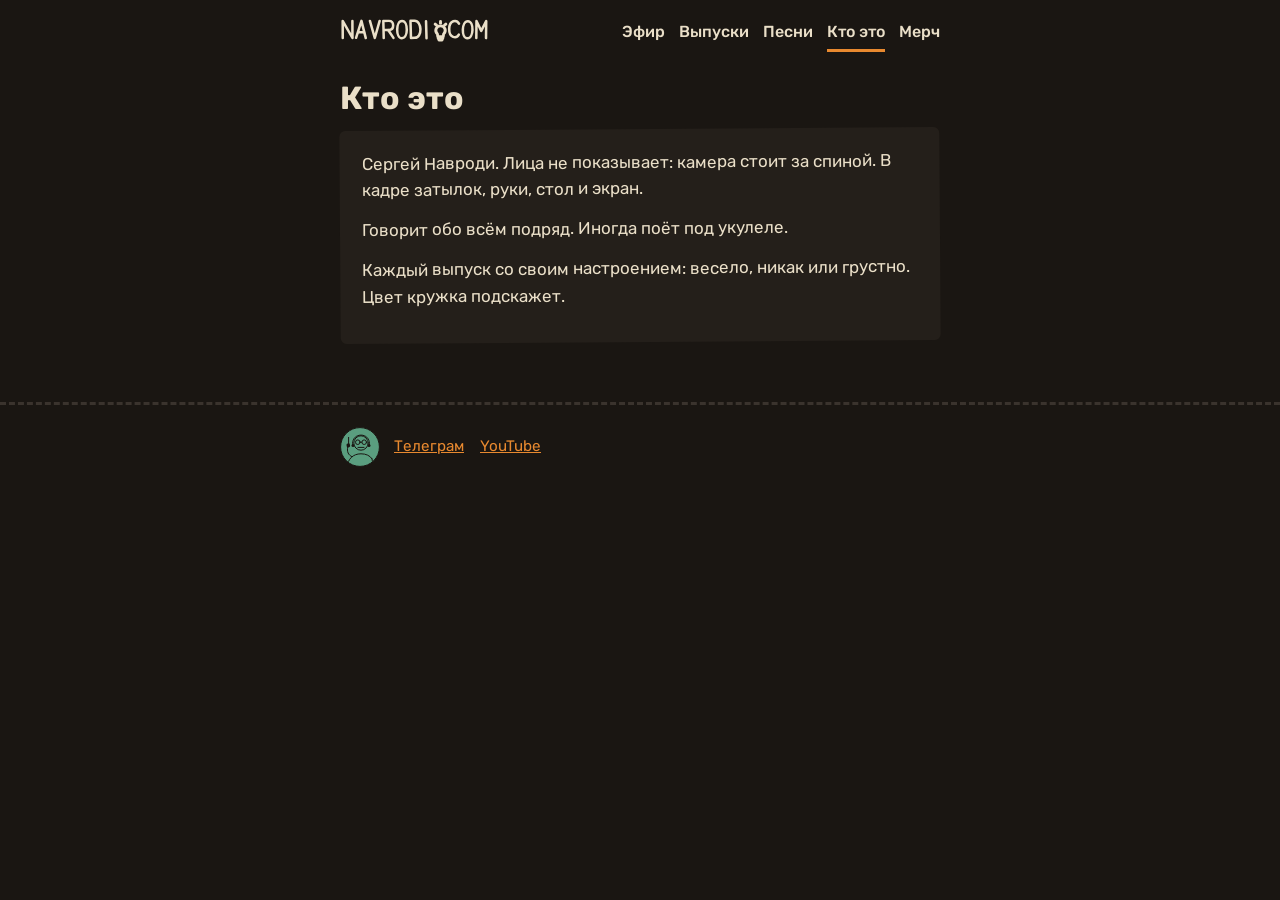
==== kto.html @ 8d1fb1e5 "Add files via upload" ====
<!DOCTYPE html>
<html lang="ru">
<head>
<meta charset="utf-8">
<meta name="viewport" content="width=device-width,initial-scale=1">
<title>Кто это — Навроди</title>
<meta name="description" content="Кто такой Сергей Навроди.">
<link rel="icon" href="favicon.svg" type="image/svg+xml">
<link rel="preconnect" href="https://fonts.googleapis.com"><link rel="preconnect" href="https://fonts.gstatic.com" crossorigin>
<link href="https://fonts.googleapis.com/css2?family=Rubik:wght@400;500;700&display=swap" rel="stylesheet">
<link rel="stylesheet" href="site.css">
</head>
<body class="kto" data-page="kto" data-root="">
<header id="shapka"></header>
<main class="wrap">
<h1>Кто это</h1>
<div class="text"><p>Сергей Навроди. Лица не показывает: камера стоит за спиной. В кадре затылок, руки, стол и экран.</p><p>Говорит обо всём подряд. Иногда поёт под укулеле.</p><p>Каждый выпуск со своим настроением: весело, никак или грустно. Цвет кружка подскажет.</p></div>
</main>
<footer id="podval"></footer>
<script src="site.js"></script>
</body>
</html>
---- site.css ----
/* Навроди: чёрный, оранжевый, приглушённый зелёный, кирпичный, кремовый */
:root{
  --bg:#1a1612; --bg2:#241f1a; --orange:#e8892f; --green:#5a9e7f; --brick:#c4573a;
  --cream:#eadfc8; --ink:#1a1612; --muted:#a2957f;
}
*{box-sizing:border-box}
body{margin:0;background:var(--bg);color:var(--cream);font:17px/1.55 "Rubik",system-ui,sans-serif}
a{color:var(--orange)}
a:focus-visible{outline:3px solid var(--orange);outline-offset:3px;border-radius:6px}
.wrap{max-width:640px;margin:0 auto;padding:0 20px}
h1,h2,h3{font-weight:700;line-height:1.15;margin:0}
h1{font-size:2rem;margin:28px 0 .4em}
h2{font-size:1.5rem;margin:40px 0 14px}

/* шапка */
#shapka{display:flex;align-items:center;justify-content:space-between;gap:12px;flex-wrap:wrap;max-width:640px;margin:0 auto;padding:16px 20px 0}
#shapka nav{display:flex;flex-wrap:wrap;gap:4px 14px}
#shapka nav a{color:var(--cream);text-decoration:none;font-weight:500;font-size:1rem;padding:4px 0;border-bottom:3px solid transparent}
#shapka nav a[aria-current="page"]{border-bottom-color:var(--orange)}
#shapka nav a:hover{color:var(--orange)}
.glavnaya #shapka .home{visibility:hidden;width:0}

/* главный экран */
#hero{text-align:center;padding:30px 0 8px}
.hero-pic{position:relative;display:inline-block}
.hero-pic .mic{position:absolute;right:-46px;bottom:-6px}
.hero-mark{display:block;margin:26px auto 0;max-width:62%}

/* кнопки-плашки */
#knopki{display:grid;gap:18px;margin:36px 0 10px}
.plate{display:block;padding:14px 18px;border:4px solid var(--ink);outline:3px solid var(--cream);outline-offset:2px;border-radius:14px;
  box-shadow:7px 7px 0 #000;color:var(--ink);text-decoration:none}
.plate b{display:block;font-size:1.6rem;line-height:1.1}
.plate span{font-size:.95rem}
.plate.t1{background:var(--orange);transform:rotate(-1.2deg)}
.plate.t2{background:var(--green);transform:rotate(.8deg)}
.plate:hover{transform:rotate(0) translate(2px,2px);box-shadow:5px 5px 0 #000}
.soon{cursor:default}

/* карточки выпусков и песен */
.ep{display:flex;gap:14px;align-items:flex-start;background:var(--cream);color:var(--ink);padding:14px 16px;border-radius:4px;margin:0 0 16px;
  box-shadow:0 8px 14px -10px #000}
.ep:nth-child(odd){transform:rotate(-.5deg)} .ep:nth-child(even){transform:rotate(.6deg)}
.ep .stick{flex:none}
.ep h3{font-size:1.2rem}
.ep-meta{margin:0 0 2px;color:#6b604f;font-size:.9rem}
.ep-links{display:flex;flex-wrap:wrap;gap:8px;margin-top:10px}
.mini{font-size:.9rem;font-weight:500;text-decoration:none;color:var(--ink);padding:5px 12px;border:2px solid var(--ink);border-radius:20px}
.mini.tg{background:var(--orange)} .mini.yt{background:var(--green)}
.empty{color:var(--muted)}

/* текстовые страницы */
.text{background:var(--bg2);padding:20px 22px;border-radius:6px;transform:rotate(-.4deg)}
.text p{margin:0 0 .8em}
.legend{display:flex;flex-wrap:wrap;gap:14px;color:var(--muted);font-size:.95rem;margin:6px 0 20px}
.legend span{display:flex;align-items:center;gap:8px}

/* подвал */
#podval{margin-top:60px;border-top:3px dashed #3a332d;padding:22px 0 36px;color:var(--muted);font-size:.95rem}
#podval .wrap{display:flex;align-items:center;gap:14px}
#podval a{margin-right:12px}

@media (prefers-reduced-motion:reduce){.plate{transition:none}}
.plate.t3{background:#c4573a;transform:rotate(-.6deg)}
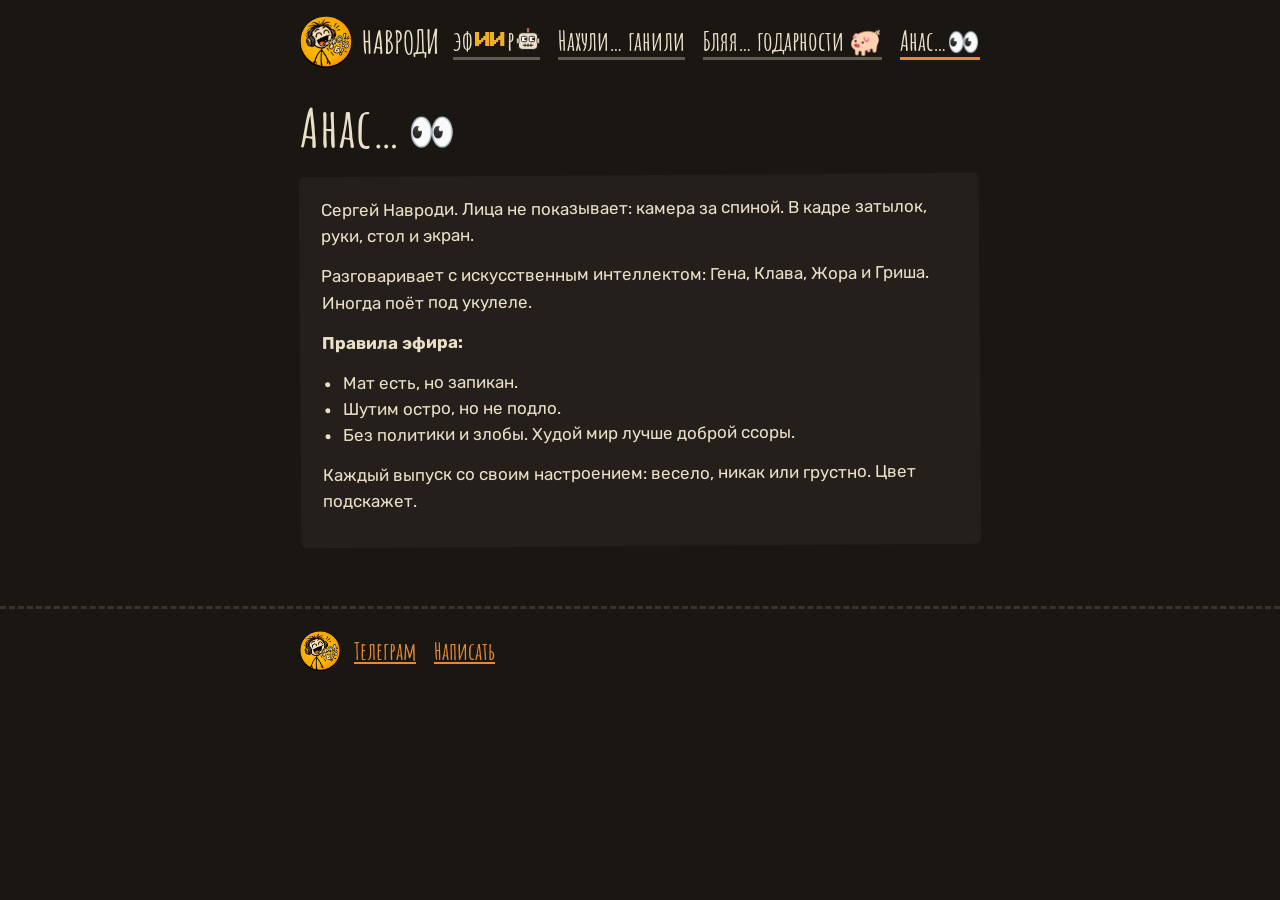
==== commit 18e01cb0: "Add files via upload" ====
--- a/kto.html
+++ b/kto.html
@@ -3,18 +3,22 @@
 <head>
 <meta charset="utf-8">
 <meta name="viewport" content="width=device-width,initial-scale=1">
-<title>Кто это — Навроди</title>
-<meta name="description" content="Кто такой Сергей Навроди.">
-<link rel="icon" href="favicon.svg" type="image/svg+xml">
+<title>Анас… — Навроди</title>
+<meta name="description" content="Анас… Кто мы и что тут происходит.">
+<link rel="icon" href="favicon.png" type="image/png">
 <link rel="preconnect" href="https://fonts.googleapis.com"><link rel="preconnect" href="https://fonts.gstatic.com" crossorigin>
-<link href="https://fonts.googleapis.com/css2?family=Rubik:wght@400;500;700&display=swap" rel="stylesheet">
+<link href="https://fonts.googleapis.com/css2?family=Amatic+SC:wght@700&family=Rubik:wght@400;500;700;800&display=swap" rel="stylesheet">
 <link rel="stylesheet" href="site.css">
 </head>
-<body class="kto" data-page="kto" data-root="">
+<body class="kto" data-page="kto">
 <header id="shapka"></header>
 <main class="wrap">
-<h1>Кто это</h1>
-<div class="text"><p>Сергей Навроди. Лица не показывает: камера стоит за спиной. В кадре затылок, руки, стол и экран.</p><p>Говорит обо всём подряд. Иногда поёт под укулеле.</p><p>Каждый выпуск со своим настроением: весело, никак или грустно. Цвет кружка подскажет.</p></div>
+<h1>Анас…<span class="emo">👀</span></h1>
+<div class="text"><p>Сергей Навроди. Лица не показывает: камера за спиной. В кадре затылок, руки, стол и экран.</p>
+<p>Разговаривает с искусственным интеллектом: Гена, Клава, Жора и Гриша. Иногда поёт под укулеле.</p>
+<p><b>Правила эфира:</b></p>
+<ul><li>Мат есть, но запикан.</li><li>Шутим остро, но не подло.</li><li>Без политики и злобы. Худой мир лучше доброй ссоры.</li></ul>
+<p>Каждый выпуск со своим настроением: весело, никак или грустно. Цвет подскажет.</p></div>
 </main>
 <footer id="podval"></footer>
 <script src="site.js"></script>
--- a/site.css
+++ b/site.css
@@ -1,49 +1,94 @@
-/* Навроди: чёрный, оранжевый, приглушённый зелёный, кирпичный, кремовый */
+/* пиксельный шрифт для «И-И» (Press Start 2P, лежит рядом с сайтом) */
+@font-face{font-family:"Pixel";src:url(pixel-cyr.woff2) format("woff2");unicode-range:U+0301,U+0400-045F,U+0490-0491,U+04B0-04B1,U+2116;font-display:swap}
+@font-face{font-family:"Pixel";src:url(pixel-lat.woff2) format("woff2");unicode-range:U+0000-00FF;font-display:swap}
+/* Навроди: чёрный, оранжевый, жёлтый, приглушённый зелёный, кирпичный, кремовый */
 :root{
-  --bg:#1a1612; --bg2:#241f1a; --orange:#e8892f; --green:#5a9e7f; --brick:#c4573a;
+  --bg:#1a1612; --bg2:#241f1a; --orange:#e8892f; --yellow:#f2b01e; --green:#5a9e7f; --brick:#c4573a;
   --cream:#eadfc8; --ink:#1a1612; --muted:#a2957f;
 }
 *{box-sizing:border-box}
 body{margin:0;background:var(--bg);color:var(--cream);font:17px/1.55 "Rubik",system-ui,sans-serif}
 a{color:var(--orange)}
 a:focus-visible{outline:3px solid var(--orange);outline-offset:3px;border-radius:6px}
-.wrap{max-width:640px;margin:0 auto;padding:0 20px}
+.wrap{max-width:720px;margin:0 auto;padding:0 20px}
 h1,h2,h3{font-weight:700;line-height:1.15;margin:0}
-h1{font-size:2rem;margin:28px 0 .4em}
-h2{font-size:1.5rem;margin:40px 0 14px}
+h1{font-family:"Amatic SC",cursive;font-size:3.4rem;letter-spacing:1px;margin:28px 0 .3em}
+h2{font-family:"Amatic SC",cursive;font-size:2.6rem;margin:44px 0 14px}
 
-/* шапка */
-#shapka{display:flex;align-items:center;justify-content:space-between;gap:12px;flex-wrap:wrap;max-width:640px;margin:0 auto;padding:16px 20px 0}
-#shapka nav{display:flex;flex-wrap:wrap;gap:4px 14px}
-#shapka nav a{color:var(--cream);text-decoration:none;font-weight:500;font-size:1rem;padding:4px 0;border-bottom:3px solid transparent}
+/* шапка-меню */
+#shapka{display:flex;align-items:center;justify-content:space-between;gap:12px;flex-wrap:wrap;max-width:720px;margin:0 auto;padding:16px 20px 0}
+#shapka .home{display:flex;align-items:center;gap:10px;text-decoration:none;color:var(--cream);font-family:"Amatic SC",cursive;font-weight:700;font-size:2rem}
+#shapka .home img{border-radius:50%}
+#shapka nav{display:flex;flex-wrap:wrap;gap:8px 18px}
+#shapka nav a{color:var(--cream);text-decoration:none;font-family:"Amatic SC",cursive;font-weight:700;font-size:1.65rem;line-height:1.1;padding:2px 0;border-bottom:3px solid rgba(234,223,200,.35);display:inline-flex;align-items:center;gap:2px;white-space:nowrap}
+#shapka nav .robot{vertical-align:middle}
 #shapka nav a[aria-current="page"]{border-bottom-color:var(--orange)}
 #shapka nav a:hover{color:var(--orange)}
-.glavnaya #shapka .home{visibility:hidden;width:0}
+.glavnaya #shapka .home span{display:none}
 
-/* главный экран */
-#hero{text-align:center;padding:30px 0 8px}
-.hero-pic{position:relative;display:inline-block}
-.hero-pic .mic{position:absolute;right:-46px;bottom:-6px}
-.hero-mark{display:block;margin:26px auto 0;max-width:62%}
+/* баннер: доски лесенкой */
+#hero{padding:26px 0 8px;text-align:center}
+.banner{font-family:"Amatic SC",cursive;font-weight:700;text-align:left;margin:0 auto;max-width:680px}
+.b-top{display:flex;align-items:center;gap:22px;flex-wrap:wrap}
+.b-name{font-size:clamp(2.6rem,9vw,4.4rem);line-height:1;letter-spacing:3px}
+.stamp{font-family:"Rubik",sans-serif;font-weight:800;color:var(--brick);border:5px solid var(--brick);outline:2px solid var(--brick);outline-offset:5px;
+  padding:4px 14px;font-size:clamp(1rem,3.4vw,1.5rem);letter-spacing:3px;transform:rotate(-6deg);white-space:nowrap}
+.boards{position:relative;height:clamp(190px,40vw,280px);margin:18px 0 6px}
+.board{position:absolute;display:block;text-align:center;color:var(--ink);font-size:clamp(3.2rem,13vw,6.4rem);line-height:1;padding:.12em .7em 0;
+  background-image:repeating-linear-gradient(178deg,rgba(0,0,0,.08) 0 3px,transparent 3px 22px),repeating-linear-gradient(2deg,rgba(255,255,255,.05) 0 2px,transparent 2px 31px);
+  filter:drop-shadow(0 7px 0 rgba(0,0,0,.45))}
+.board::before,.board::after{content:"";position:absolute;top:50%;width:.16em;height:.16em;margin-top:-.08em;border-radius:50%;background:var(--ink);box-shadow:inset .03em .03em 0 #8a7d6a}
+.board::before{left:5%} .board::after{right:5%}
+.b1{left:0;top:0;width:52%;background-color:var(--orange);transform:rotate(-3deg);z-index:3;
+  clip-path:polygon(1% 6%,30% 0,62% 4%,93% 0,97% 14%,94% 30%,100% 47%,95% 63%,99% 80%,96% 100%,60% 96%,25% 100%,3% 97%,0 78%,4% 58%,0 40%,3% 22%)}
+.b2{left:34%;top:33%;width:40%;background-color:var(--green);transform:rotate(2deg);z-index:2;
+  clip-path:polygon(4% 0,50% 3%,97% 0,100% 20%,96% 38%,100% 58%,97% 76%,100% 97%,55% 100%,2% 96%,0 80%,5% 64%,1% 46%,6% 28%,0 12%)}
+.b3{left:58%;top:62%;width:42%;background-color:var(--brick);color:var(--cream);transform:rotate(-2deg);z-index:1;
+  clip-path:polygon(2% 3%,45% 0,96% 4%,99% 22%,95% 41%,100% 60%,96% 80%,98% 100%,50% 97%,0 100%,3% 84%,0 66%,5% 48%,1% 30%,4% 15%)}
+.b-tag{font-size:clamp(2rem,7vw,3.2rem);line-height:1;margin-top:clamp(40px,8vw,70px);display:flex;align-items:center;gap:10px}
+.b-tag .pod{font-size:.78em}
+.hero-avatar{display:block;width:min(300px,70vw);height:auto;margin:34px auto 0;border-radius:50%}
+.hero-text{max-width:460px;margin:18px auto 0;color:var(--cream)}
 
-/* кнопки-плашки */
-#knopki{display:grid;gap:18px;margin:36px 0 10px}
-.plate{display:block;padding:14px 18px;border:4px solid var(--ink);outline:3px solid var(--cream);outline-offset:2px;border-radius:14px;
-  box-shadow:7px 7px 0 #000;color:var(--ink);text-decoration:none}
-.plate b{display:block;font-size:1.6rem;line-height:1.1}
-.plate span{font-size:.95rem}
-.plate.t1{background:var(--orange);transform:rotate(-1.2deg)}
-.plate.t2{background:var(--green);transform:rotate(.8deg)}
-.plate:hover{transform:rotate(0) translate(2px,2px);box-shadow:5px 5px 0 #000}
+/* кнопки-дощечки, лесенкой, как в шапке */
+#knopki{display:flex;flex-direction:column;align-items:flex-start;gap:20px;margin:40px 0 10px}
+.plate{position:relative;display:inline-block;max-width:100%;padding:10px 46px 12px;color:var(--ink);text-decoration:none;
+  background-image:repeating-linear-gradient(178deg,rgba(0,0,0,.08) 0 3px,transparent 3px 22px),repeating-linear-gradient(2deg,rgba(255,255,255,.05) 0 2px,transparent 2px 31px);
+  clip-path:polygon(1% 8%,30% 0,62% 5%,96% 0,99% 20%,96% 45%,100% 70%,97% 100%,60% 95%,25% 100%,2% 96%,0 72%,3% 45%,0 22%);
+  filter:drop-shadow(0 6px 0 rgba(0,0,0,.45))}
+.plate::before,.plate::after{content:"";position:absolute;top:50%;width:11px;height:11px;margin-top:-5px;border-radius:50%;background:var(--ink);box-shadow:inset 2px 2px 0 #8a7d6a}
+.plate::before{left:16px} .plate::after{right:16px}
+.plate b{display:flex;align-items:center;gap:8px;font-family:"Amatic SC",cursive;font-weight:700;font-size:2.4rem;line-height:1}
+.plate span{display:block;font-size:.9rem}
+.plate.t1{background-color:var(--orange);transform:rotate(-2deg)}
+.plate.t4{background-color:var(--cream);transform:rotate(1.5deg);margin-left:12%}
+.plate.t2{background-color:var(--green);transform:rotate(-1deg);margin-left:24%}
+.plate.t3{background-color:var(--brick);color:var(--cream);transform:rotate(1deg);margin-left:6%}
+.plate:hover{transform:rotate(0) translate(2px,2px)}
 .soon{cursor:default}
+
+/* гости */
+.g-row{display:grid;grid-template-columns:repeat(auto-fill,minmax(150px,1fr));gap:16px}
+.g-h{font-family:"Amatic SC",cursive;font-size:1.9rem;color:var(--muted);margin:10px 0 10px}
+.g-h:not(:first-child){margin-top:26px}
+.stul{text-decoration:none;color:var(--cream);border:3px dashed #4a4038;background:transparent}
+.stul:hover{border-color:var(--orange)}
+.guest{background:var(--bg2);border-radius:10px;padding:14px;text-align:center;display:flex;flex-direction:column;align-items:center;gap:2px}
+.guest:nth-child(odd){transform:rotate(-1deg)} .guest:nth-child(even){transform:rotate(1deg)}
+.guest b{font-family:"Amatic SC",cursive;font-size:2rem;line-height:1}
+.guest span{color:var(--muted);font-size:.9rem}
+.guest small{font-size:.85rem;margin-top:4px}
 
 /* карточки выпусков и песен */
 .ep{display:flex;gap:14px;align-items:flex-start;background:var(--cream);color:var(--ink);padding:14px 16px;border-radius:4px;margin:0 0 16px;
-  box-shadow:0 8px 14px -10px #000}
+  border-left:10px solid var(--mood,var(--orange));box-shadow:0 8px 14px -10px #000}
 .ep:nth-child(odd){transform:rotate(-.5deg)} .ep:nth-child(even){transform:rotate(.6deg)}
-.ep .stick{flex:none}
-.ep h3{font-size:1.2rem}
+.ep-side{flex:none;display:flex;flex-direction:column;align-items:center;gap:4px;min-width:56px}
+.ep-num{font-family:"Amatic SC",cursive;font-weight:700;font-size:1.8rem;line-height:1}
+.ep h3{font-family:"Amatic SC",cursive;font-size:1.9rem;line-height:1.05}
 .ep-meta{margin:0 0 2px;color:#6b604f;font-size:.9rem}
+.pip{margin:6px 0 0;font-size:.9rem;color:#6b604f}
+.pip b{display:inline-block;background:var(--ink);color:var(--cream);padding:0 8px;border-radius:4px;font-family:"Rubik",sans-serif}
 .ep-links{display:flex;flex-wrap:wrap;gap:8px;margin-top:10px}
 .mini{font-size:.9rem;font-weight:500;text-decoration:none;color:var(--ink);padding:5px 12px;border:2px solid var(--ink);border-radius:20px}
 .mini.tg{background:var(--orange)} .mini.yt{background:var(--green)}
@@ -52,13 +97,53 @@
 /* текстовые страницы */
 .text{background:var(--bg2);padding:20px 22px;border-radius:6px;transform:rotate(-.4deg)}
 .text p{margin:0 0 .8em}
+.text ul{margin:0 0 .8em;padding-left:1.2em}
 .legend{display:flex;flex-wrap:wrap;gap:14px;color:var(--muted);font-size:.95rem;margin:6px 0 20px}
 .legend span{display:flex;align-items:center;gap:8px}
+.piggy{display:block;margin:10px auto 20px}
 
 /* подвал */
 #podval{margin-top:60px;border-top:3px dashed #3a332d;padding:22px 0 36px;color:var(--muted);font-size:.95rem}
 #podval .wrap{display:flex;align-items:center;gap:14px}
-#podval a{margin-right:12px}
+#podval img{border-radius:50%}
+#podval a{margin-right:14px;font-family:"Amatic SC",cursive;font-weight:700;font-size:1.5rem}
 
 @media (prefers-reduced-motion:reduce){.plate{transition:none}}
-.plate.t3{background:#c4573a;transform:rotate(-.6deg)}
+
+.eyes{vertical-align:-6px}
+h1 .eyes{vertical-align:2px;margin-left:10px}
+
+.emo{font-size:.7em;margin-left:.15em;vertical-align:.08em}
+
+/* «И-И»: пиксельный шрифт, буквы плотно, короткий дефис */
+.ii{font-family:"Pixel",monospace;font-weight:400;letter-spacing:-.08em;font-size:.82em;color:var(--yellow);text-transform:uppercase}
+.b-tag .ii{font-size:.62em;margin-left:.15em}
+#shapka nav .ii{font-size:.62em;letter-spacing:-.06em}
+.hero-text .robot{vertical-align:-8px}
+.plate b .robot{flex:none}
+.ii .d{display:inline-block;transform:scaleX(.45);margin:0 -.32em}
+
+/* «тык!» — штампик на дощечках, чтобы было видно, что жмётся */
+.pw .tyk{position:absolute;right:-8px;top:-12px;z-index:2;pointer-events:none;font-style:normal;font-family:"Rubik",sans-serif;font-weight:800;font-size:.85rem;letter-spacing:1px;text-transform:uppercase;
+  color:var(--brick);background:var(--cream);border:3px solid var(--brick);padding:1px 8px;transform:rotate(8deg);animation:tyk 1.8s ease-in-out infinite}
+.pw.t4 .tyk{color:var(--green);border-color:var(--green)}
+.pw{position:relative;display:inline-block;max-width:100%}
+.pw .plate{margin-left:0 !important}
+.pw.t4{margin-left:12%} .pw.t2{margin-left:24%} .pw.t3{margin-left:6%}
+@keyframes tyk{0%,70%,100%{transform:rotate(8deg) scale(1)}80%{transform:rotate(4deg) scale(1.18)}90%{transform:rotate(10deg) scale(.95)}}
+.plate:active{transform:rotate(0) translate(3px,5px) !important;filter:drop-shadow(0 1px 0 rgba(0,0,0,.45))}
+.tg-ico{flex:none;margin-right:2px}
+
+/* однорукий бандит */
+.slot{position:relative;display:inline-block;margin:10px 26px 2px 0;vertical-align:top}
+.slot-top{background:var(--brick);color:var(--cream);font-family:"Amatic SC",cursive;font-weight:700;font-size:1.3rem;line-height:1;text-align:center;padding:4px 10px 2px;border:3px solid var(--ink);border-bottom:0;border-radius:12px 12px 0 0}
+.slot-body{background:var(--orange);border:3px solid var(--ink);border-radius:0 0 8px 8px;padding:8px 10px 6px}
+.reels{display:flex;gap:6px;justify-content:center}
+.reel{width:34px;height:40px;display:flex;align-items:center;justify-content:center;background:var(--cream);border:3px solid var(--ink);border-radius:4px;
+  font-family:"Pixel",monospace;font-size:1.05rem;color:var(--ink);box-shadow:inset 0 6px 6px -4px rgba(0,0,0,.4),inset 0 -6px 6px -4px rgba(0,0,0,.4)}
+.bots{display:flex;gap:6px;justify-content:center;margin-top:4px}
+.bots .robot{width:34px;height:36px}
+.slot-foot{text-align:center;font-size:.75rem;font-weight:500;color:var(--ink);margin-top:2px}
+.lever{position:absolute;right:-20px;top:34px;width:6px;height:46px;background:var(--ink);border-radius:3px}
+.lever::before{content:"";position:absolute;left:-6px;top:-14px;width:18px;height:18px;border-radius:50%;background:var(--brick);border:3px solid var(--ink);box-sizing:border-box}
+.lever::after{content:"";position:absolute;left:-10px;bottom:-4px;width:16px;height:10px;background:var(--ink);border-radius:3px}
